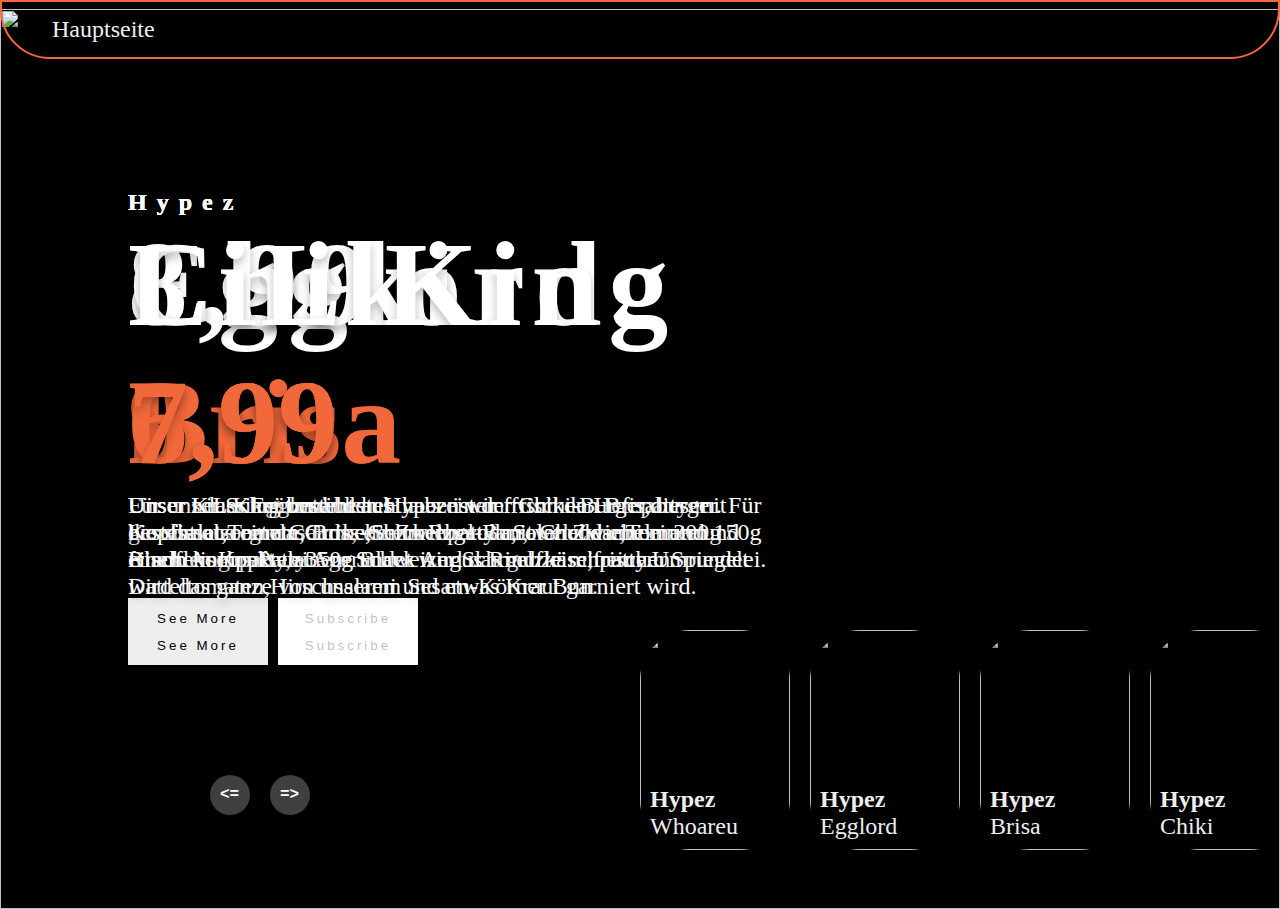
==== Burgerslider.html @ 21c98708 "Hinzufügen der Ordner" ====
<!DOCTYPE html>
<html lang="en">

<head>
    <meta charset="UTF-8">
    <meta name="viewport" content="width=device-width, initial-scale=1.0">
    <link rel="stylesheet" href="assets\CSS\styleburger.css">
    <title>HypeZ</title>
</head>

<body>
    <!--header-->
    <header>
        <nav class="kopf">
            <a href="index.html">Hauptseite</a>
        </nav>
        <img class="logo" src="assets\Images\Bürger.png" alt="Bürger">
    </header>
    <!--Carousel-->
    <div class="carousel">
        <!--list item-->
        <div class="list">
            <div class="item">
                <img src="assets\images\burger1.jpg">
                <div class="content">
                    <div class="author">Hypez</div>
                    <div class="title">Whoareu</div>
                    <div class="topic">8,99</div>
                    <div class="des">Ganz Neu unser Whoareu Burger mit 350g Rindfleischpatty,frischen Zwiebeln,Salat,Tomate und einem Maasdammer-Käse.</div>
                    <div class="buttons">
                        <button>See More</button>
                        <button>Subscribe</button>
                    </div>
                </div>
            </div>
            <div class="item">
                <img src="assets\images\burger2.jpg">
                <div class="content">
                    <div class="author">Hypez</div>
                    <div class="title">Egglord</div>
                    <div class="topic">9,99</div>
                    <div class="des">Unser neuer Egglord besteht aus einem frischen Hefepatty mit geschmolzenem Gauda, einem Ruccola Salat und einem 300g Black Angus Patty.Agerundet wird das ganze mit einem Spiegelei.</div>
                    <div class="buttons">
                        <button>See More</button>
                        <button>Subscribe</button>
                    </div>
                </div>
            </div>
            <div class="item">
                <img src="assets\images\burger3.jpg">
                <div class="content">
                    <div class="author">Hypez</div>
                    <div class="title">8,99</div>
                    <div class="topic">Brisa</div>
                    <div class="des">Für unser Schnützmäulchen haben wir frisch den Brisaburger. Für die süsse sorgt das Brioche-Zwiebel-Bun, welches mi einem 150g Rindfleischpatty,einem Schweizer Schmelzkäse,frischen Datteltomaten,Hirschsalami und etwas Kraut garniert wird.</div>
                    <div class="buttons">
                        <button>See More</button>
                        <button>Subscribe</button>
                    </div>
                </div>
            </div>
            <div class="item">
                <img src="assets\images\burger4.jpg">
                <div class="content">
                    <div class="author">Hypez</div>
                    <div class="title">Chiki</div>
                    <div class="topic">6,99</div>
                    <div class="des">Unser Klassiker unter den Hypez ist der Chiki-Burger,dieser besteht aus einem Cross-Chickenpatty mit Cheddar,Tomate und frischem Kopfsalat.</div>
                    <div class="buttons">
                        <button>See More</button>
                        <button>Subscribe</button>
                    </div>
                </div>
            </div>
            <div class="item">
                <img src="assets\images\burger5.jpg">
                <div class="content">
                    <div class="author">Hypez</div>
                    <div class="title">LiL King</div>
                    <div class="topic">7,99</div>
                    <div class="des">Unser LiL King besteht aus Kopfsalat,Tomate,Gurke,Schmelzgauda,roten Zwiebeln und einem kompakten 350g Black Angus Rindfleischpatty.Umrundet wird das ganze von unserem Sesam-Körner Bun.</div>
                    <div class="buttons">
                        <button>See More</button>
                        <button>Subscribe</button>
                    </div>
                </div>
            </div>
        </div>
    </div>
<!--Thumbnail-->
<div class="thumbnail">
    <div class="item">
        <img src="assets\images\burger1.jpg">
        <div class="content">
            <div class="title">
                Hypez
            </div>
            <div class="des">Whoareu</div>
        </div>
    </div>
    <div class="item">
        <img src="assets\images\burger2.jpg">
        <div class="content">
            <div class="title">
                Hypez
            </div>
            <div class="des">Egglord</div>
        </div>
    </div>
    <div class="item">
        <img src="assets\images\burger3.jpg">
        <div class="content">
            <div class="title">
                Hypez
            </div>
            <div class="des">Brisa</div>
        </div>
    </div>
    <div class="item">
        <img src="assets\images\burger4.jpg">
        <div class="content">
            <div class="title">
                Hypez
            </div>
            <div class="des">Chiki</div>
        </div>
    </div>
    <div class="item">
        <img src="assets\images\burger5.jpg">
        <div class="content">
            <div class="title">
                Hyez
            </div>
        <div class="des">LiL King</div>
        </div>
    </div>
</div>
        <!--Arrows-->
        <div class="arrows">
            <button id="prev"><=</button>
            <button id="next">=></button>
        </div>
        <div class="time"></div>
    <script src = "assets\Javascript\appburger.js"></script>
</body>
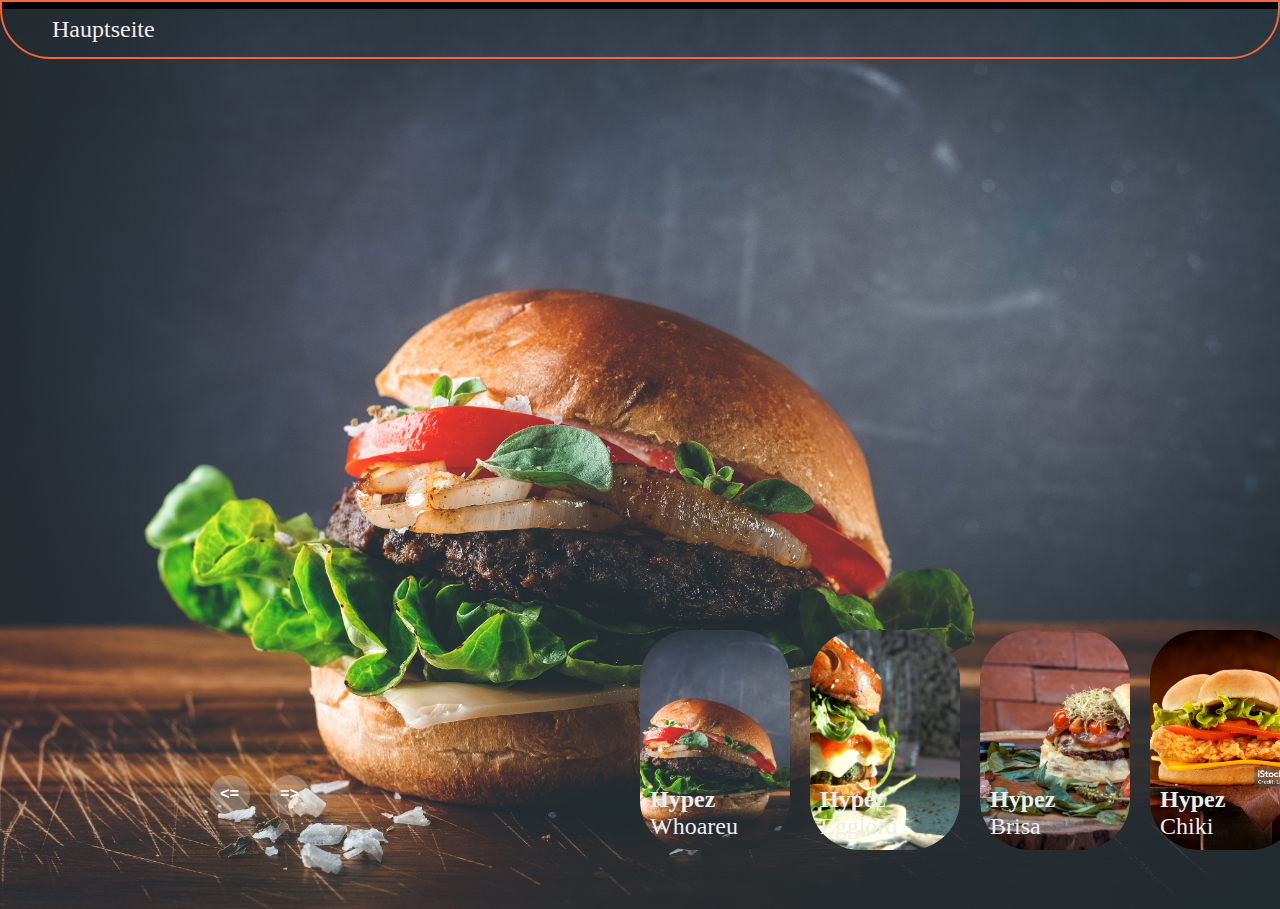
==== commit 75d82d07: "Änderung von images auf Images" ====
--- a/Burgerslider.html
+++ b/Burgerslider.html
@@ -21,7 +21,7 @@
         <!--list item-->
         <div class="list">
             <div class="item">
-                <img src="assets\images\burger1.jpg">
+                <img src="assets\Images\burger1.jpg">
                 <div class="content">
                     <div class="author">Hypez</div>
                     <div class="title">Whoareu</div>
@@ -34,7 +34,7 @@
                 </div>
             </div>
             <div class="item">
-                <img src="assets\images\burger2.jpg">
+                <img src="assets\Images\burger2.jpg">
                 <div class="content">
                     <div class="author">Hypez</div>
                     <div class="title">Egglord</div>
@@ -47,7 +47,7 @@
                 </div>
             </div>
             <div class="item">
-                <img src="assets\images\burger3.jpg">
+                <img src="assets\Images\burger3.jpg">
                 <div class="content">
                     <div class="author">Hypez</div>
                     <div class="title">8,99</div>
@@ -60,7 +60,7 @@
                 </div>
             </div>
             <div class="item">
-                <img src="assets\images\burger4.jpg">
+                <img src="assets\Images\burger4.jpg">
                 <div class="content">
                     <div class="author">Hypez</div>
                     <div class="title">Chiki</div>
@@ -73,7 +73,7 @@
                 </div>
             </div>
             <div class="item">
-                <img src="assets\images\burger5.jpg">
+                <img src="assets\Images\burger5.jpg">
                 <div class="content">
                     <div class="author">Hypez</div>
                     <div class="title">LiL King</div>
@@ -90,7 +90,7 @@
 <!--Thumbnail-->
 <div class="thumbnail">
     <div class="item">
-        <img src="assets\images\burger1.jpg">
+        <img src="assets\Images\burger1.jpg">
         <div class="content">
             <div class="title">
                 Hypez
@@ -99,7 +99,7 @@
         </div>
     </div>
     <div class="item">
-        <img src="assets\images\burger2.jpg">
+        <img src="assets\Images\burger2.jpg">
         <div class="content">
             <div class="title">
                 Hypez
@@ -108,7 +108,7 @@
         </div>
     </div>
     <div class="item">
-        <img src="assets\images\burger3.jpg">
+        <img src="assets\Images\burger3.jpg">
         <div class="content">
             <div class="title">
                 Hypez
@@ -117,7 +117,7 @@
         </div>
     </div>
     <div class="item">
-        <img src="assets\images\burger4.jpg">
+        <img src="assets\Images\burger4.jpg">
         <div class="content">
             <div class="title">
                 Hypez
@@ -126,7 +126,7 @@
         </div>
     </div>
     <div class="item">
-        <img src="assets\images\burger5.jpg">
+        <img src="assets\Images\burger5.jpg">
         <div class="content">
             <div class="title">
                 Hyez
